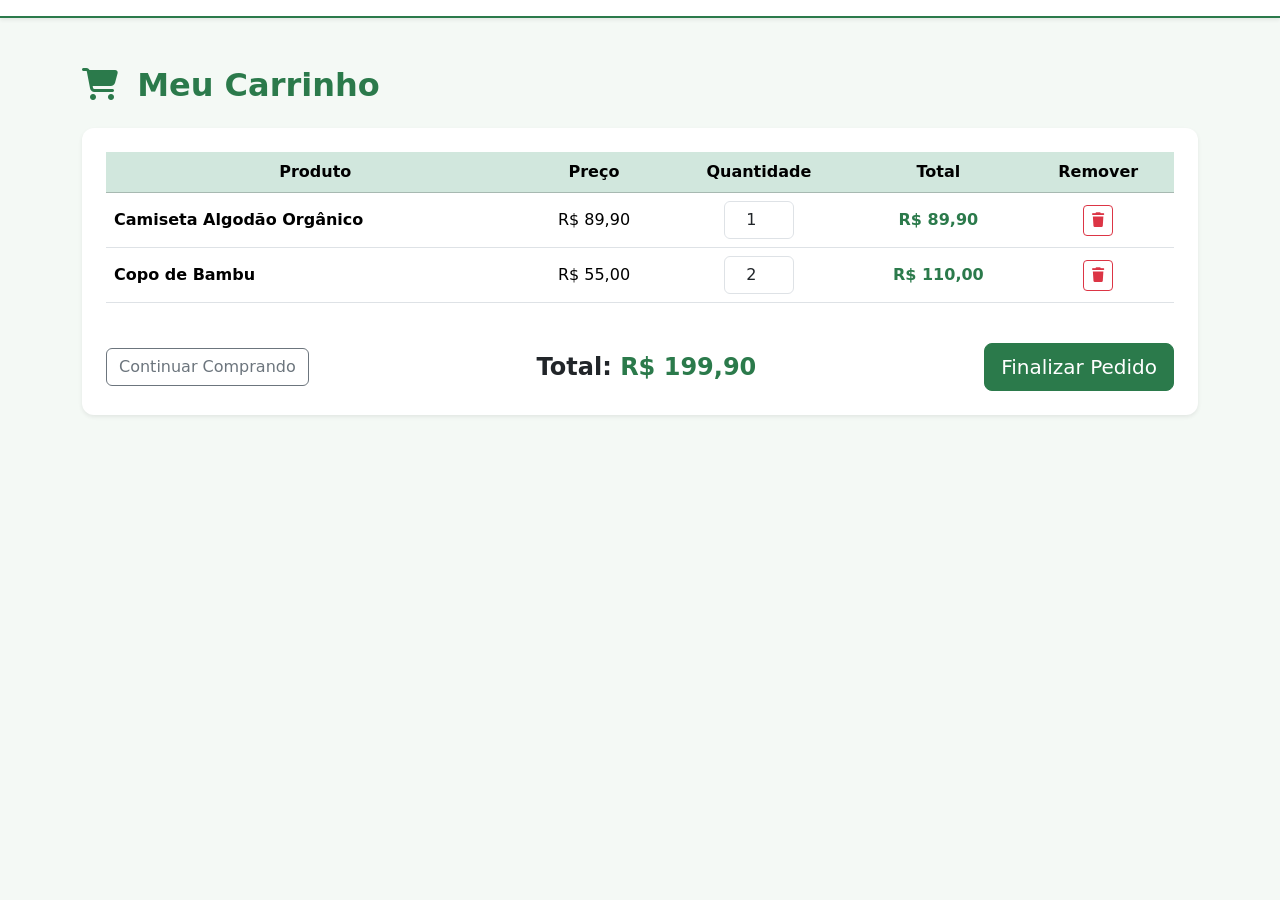
==== carrinho.html @ fc8e9331 "feat: cria paginas de carrinho de compras usando tabelas bootstrap" ====
<!DOCTYPE html>
<html lang="pt-BR">
<head>
    <meta charset="UTF-8">
    <meta name="viewport" content="width=device-width, initial-scale=1.0">
    <title>Meu Carrinho | EcoTrend</title>
    <link href="https://fonts.googleapis.com/css2?family=Poppins:wght@300;400;600&display=swap" rel="stylesheet">
    <link href="https://cdn.jsdelivr.net/npm/bootstrap@5.3.2/dist/css/bootstrap.min.css" rel="stylesheet">
    <link rel="stylesheet" href="https://cdnjs.cloudflare.com/ajax/libs/font-awesome/6.4.2/css/all.min.css">
    <link rel="stylesheet" href="style.css">
</head>
<body>
    <!-- (Aviso para o amigo: Cole o mesmo Header das outras páginas aqui em cima) -->
    <nav class="navbar navbar-expand-lg navbar-light bg-light sticky-top shadow-sm">
        <!-- ... (código do header) ... -->
    </nav>

    <main class="container my-5" style="min-height: 60vh;">
        <h2 class="fw-bold text-success mb-4"><i class="fa-solid fa-cart-shopping me-2"></i> Meu Carrinho</h2>
        
        <div class="card border-0 shadow-sm p-4">
            <div class="table-responsive">
                <table class="table table-hover align-middle text-center">
                    <thead class="table-success">
                        <tr>
                            <th scope="col">Produto</th>
                            <th scope="col">Preço</th>
                            <th scope="col">Quantidade</th>
                            <th scope="col">Total</th>
                            <th scope="col">Remover</th>
                        </tr>
                    </thead>
                    <tbody>
                        <tr>
                            <td class="text-start fw-bold">Camiseta Algodão Orgânico</td>
                            <td>R$ 89,90</td>
                            <td><input type="number" class="form-control mx-auto text-center" value="1" style="width: 70px;"></td>
                            <td class="fw-bold text-success">R$ 89,90</td>
                            <td><button class="btn btn-sm btn-outline-danger"><i class="fa-solid fa-trash"></i></button></td>
                        </tr>
                        <tr>
                            <td class="text-start fw-bold">Copo de Bambu</td>
                            <td>R$ 55,00</td>
                            <td><input type="number" class="form-control mx-auto text-center" value="2" style="width: 70px;"></td>
                            <td class="fw-bold text-success">R$ 110,00</td>
                            <td><button class="btn btn-sm btn-outline-danger"><i class="fa-solid fa-trash"></i></button></td>
                        </tr>
                    </tbody>
                </table>
            </div>
            <div class="d-flex justify-content-between align-items-center mt-4">
                <a href="categorias.html" class="btn btn-outline-secondary">Continuar Comprando</a>
                <h4 class="fw-bold mb-0">Total: <span class="text-success">R$ 199,90</span></h4>
                <button class="btn btn-success btn-lg">Finalizar Pedido</button>
            </div>
        </div>
    </main>

    <!-- (Aviso para o amigo: Cole o mesmo Footer das outras páginas aqui embaixo) -->
    
</body>
</html>
---- style.css ----
/* =======================================================
   VARIÁVEIS CUSTOMIZADAS E RESET
======================================================== */
:root {
    --eco-green: #2b7a4b;       /* Verde principal da marca */
    --eco-green-dark: #1e5c37;  /* Verde mais escuro para hover */
    --eco-light: #f4f9f5;       /* Fundo bem claro esverdeado */
}

body {
    background-color: var(--eco-light);
}

/* =======================================================
   SOBRESCREVENDO AS CLASSES DO BOOTSTRAP
======================================================== */

/* Textos e Backgrounds */
.text-success {
    color: var(--eco-green) !important;
}

.bg-success {
    background-color: var(--eco-green) !important;
}

/* Botões Preenchidos */
.btn-success {
    background-color: var(--eco-green);
    border-color: var(--eco-green);
}

.btn-success:hover {
    background-color: var(--eco-green-dark);
    border-color: var(--eco-green-dark);
}

/* Botões com Contorno (Outline) */
.btn-outline-success {
    color: var(--eco-green);
    border-color: var(--eco-green);
}

.btn-outline-success:hover {
    background-color: var(--eco-green);
    color: white;
}

/* =======================================================
   ESTILIZAÇÃO DE COMPONENTES PERSONALIZADOS
======================================================== */

/* Efeito flutuante nos cartões de produtos ao passar o mouse */
.card {
    transition: transform 0.3s ease, box-shadow 0.3s ease;
    border-radius: 12px; /* Deixa as bordas um pouco mais arredondadas */
    overflow: hidden;
}

.card:hover {
    transform: translateY(-8px);
    box-shadow: 0 10px 20px rgba(43, 122, 75, 0.15) !important;
}

/* Ajuste sutil na barra de navegação */
.navbar {
    background-color: #ffffff !important;
    border-bottom: 2px solid var(--eco-green);
}

/* Deixa o input de range (filtro de preço) com a cor da marca */
input[type=range]::-webkit-slider-thumb {
    background: var(--eco-green);
}
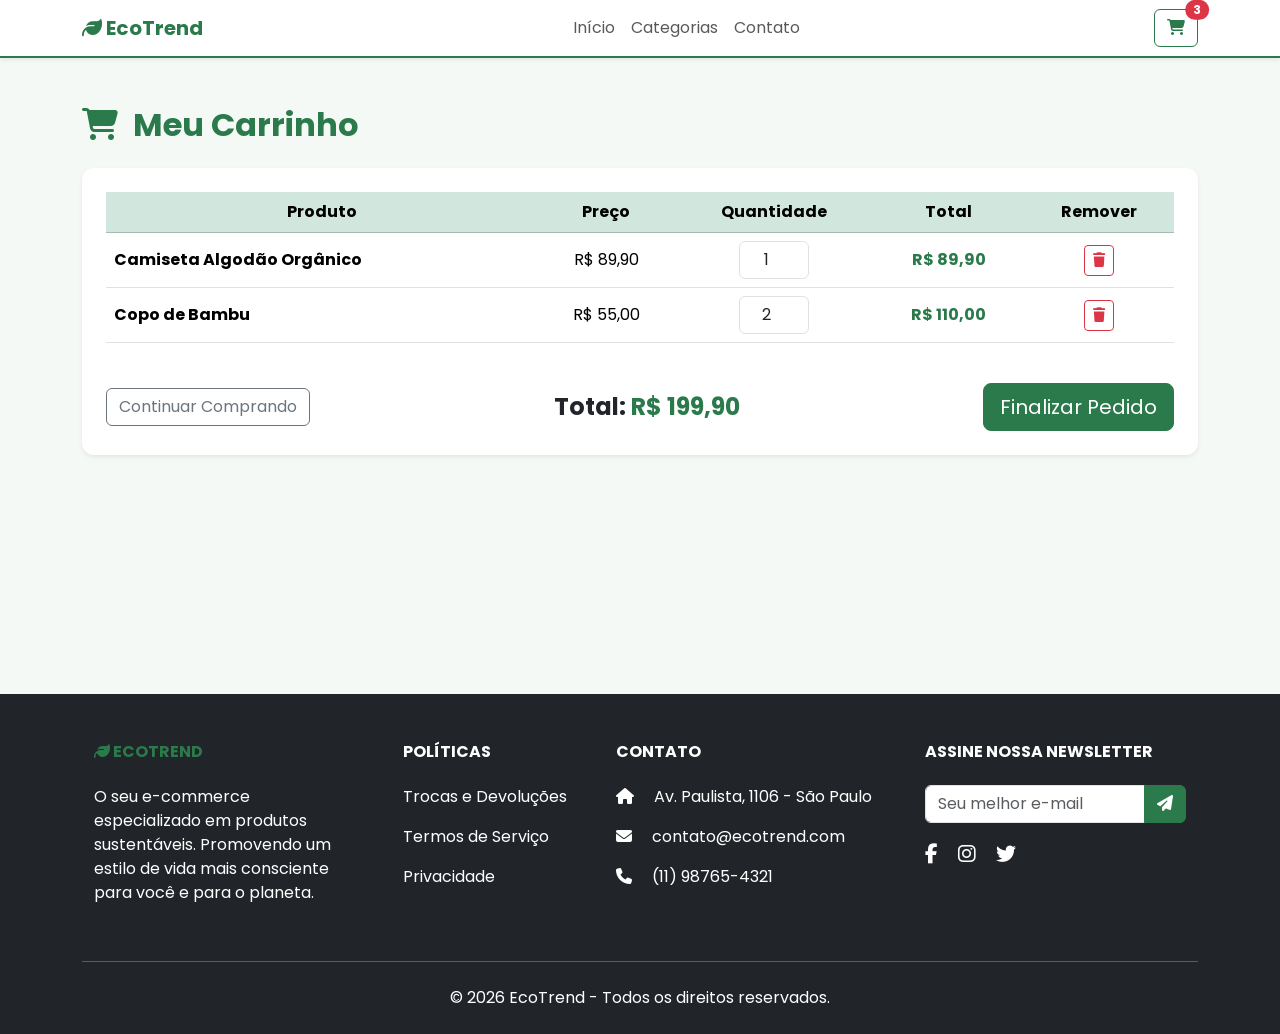
==== commit c8a2ab4b: "Add header and footer to carrinho.html" ====
--- a/carrinho.html
+++ b/carrinho.html
@@ -8,13 +8,44 @@
     <link href="https://cdn.jsdelivr.net/npm/bootstrap@5.3.2/dist/css/bootstrap.min.css" rel="stylesheet">
     <link rel="stylesheet" href="https://cdnjs.cloudflare.com/ajax/libs/font-awesome/6.4.2/css/all.min.css">
     <link rel="stylesheet" href="style.css">
+    <style>body { font-family: 'Poppins', sans-serif; }</style>
 </head>
 <body>
-    <!-- (Aviso para o amigo: Cole o mesmo Header das outras páginas aqui em cima) -->
+    
+    <!-- ================= HEADER (Navbar) ================= -->
     <nav class="navbar navbar-expand-lg navbar-light bg-light sticky-top shadow-sm">
-        <!-- ... (código do header) ... -->
+        <div class="container">
+            <a class="navbar-brand fw-bold text-success" href="index.html">
+                <i class="fa-solid fa-leaf"></i> EcoTrend
+            </a>
+            <button class="navbar-toggler" type="button" data-bs-toggle="collapse" data-bs-target="#menuNavegacao">
+                <span class="navbar-toggler-icon"></span>
+            </button>
+            <div class="collapse navbar-collapse" id="menuNavegacao">
+                <ul class="navbar-nav mx-auto">
+                    <li class="nav-item">
+                        <a class="nav-link" href="index.html">Início</a>
+                    </li>
+                    <li class="nav-item">
+                        <a class="nav-link" href="categorias.html">Categorias</a>
+                    </li>
+                    <li class="nav-item">
+                        <a class="nav-link" href="contato.html">Contato</a>
+                    </li>
+                </ul>
+                <div class="d-flex">
+                    <a href="carrinho.html" class="btn btn-outline-success position-relative">
+                        <i class="fa-solid fa-cart-shopping"></i>
+                        <span class="position-absolute top-0 start-100 translate-middle badge rounded-pill bg-danger">
+                            3
+                        </span>
+                    </a>
+                </div>
+            </div>
+        </div>
     </nav>
 
+    <!-- ================= ÁREA PRINCIPAL (CARRINHO) ================= -->
     <main class="container my-5" style="min-height: 60vh;">
         <h2 class="fw-bold text-success mb-4"><i class="fa-solid fa-cart-shopping me-2"></i> Meu Carrinho</h2>
         
@@ -56,7 +87,50 @@
         </div>
     </main>
 
-    <!-- (Aviso para o amigo: Cole o mesmo Footer das outras páginas aqui embaixo) -->
-    
+    <!-- ================= FOOTER ================= -->
+    <footer class="bg-dark text-white pt-5 pb-4 mt-5">
+        <div class="container text-center text-md-start">
+            <div class="row">
+                <div class="col-md-3 col-lg-4 col-xl-3 mx-auto mb-4">
+                    <h6 class="text-uppercase fw-bold text-success mb-4"><i class="fa-solid fa-leaf"></i> EcoTrend</h6>
+                    <p>O seu e-commerce especializado em produtos sustentáveis. Promovendo um estilo de vida mais consciente para você e para o planeta.</p>
+                </div>
+                <div class="col-md-2 col-lg-2 col-xl-2 mx-auto mb-4">
+                    <h6 class="text-uppercase fw-bold mb-4">Políticas</h6>
+                    <p><a href="#" class="text-white text-decoration-none">Trocas e Devoluções</a></p>
+                    <p><a href="#" class="text-white text-decoration-none">Termos de Serviço</a></p>
+                    <p><a href="#" class="text-white text-decoration-none">Privacidade</a></p>
+                </div>
+                <div class="col-md-4 col-lg-3 col-xl-3 mx-auto mb-md-0 mb-4">
+                    <h6 class="text-uppercase fw-bold mb-4">Contato</h6>
+                    <p><i class="fas fa-home me-3"></i> Av. Paulista, 1106 - São Paulo</p>
+                    <p><i class="fas fa-envelope me-3"></i> contato@ecotrend.com</p>
+                    <p><i class="fas fa-phone me-3"></i> (11) 98765-4321</p>
+                </div>
+                
+                <!-- Redes e Newsletter do Commit 3 -->
+                <div class="col-md-4 col-lg-3 col-xl-3 mx-auto mb-4">
+                    <h6 class="text-uppercase fw-bold mb-4">Assine nossa Newsletter</h6>
+                    <div class="input-group mb-3">
+                        <input type="email" class="form-control" placeholder="Seu melhor e-mail" aria-label="E-mail">
+                        <button class="btn btn-success" type="button"><i class="fa-solid fa-paper-plane"></i></button>
+                    </div>
+                    <div class="mt-3">
+                        <a href="#" class="text-white me-3 fs-5"><i class="fab fa-facebook-f"></i></a>
+                        <a href="#" class="text-white me-3 fs-5"><i class="fab fa-instagram"></i></a>
+                        <a href="#" class="text-white me-3 fs-5"><i class="fab fa-twitter"></i></a>
+                    </div>
+                </div>
+            </div>
+            <hr class="mb-4">
+            <div class="row align-items-center">
+                <div class="col-md-12 text-center">
+                    <p class="mb-0">© 2026 EcoTrend - Todos os direitos reservados.</p>
+                </div>
+            </div>
+        </div>
+    </footer>
+
+    <script src="https://cdn.jsdelivr.net/npm/bootstrap@5.3.2/dist/js/bootstrap.bundle.min.js"></script>
 </body>
-</html>+</html>
